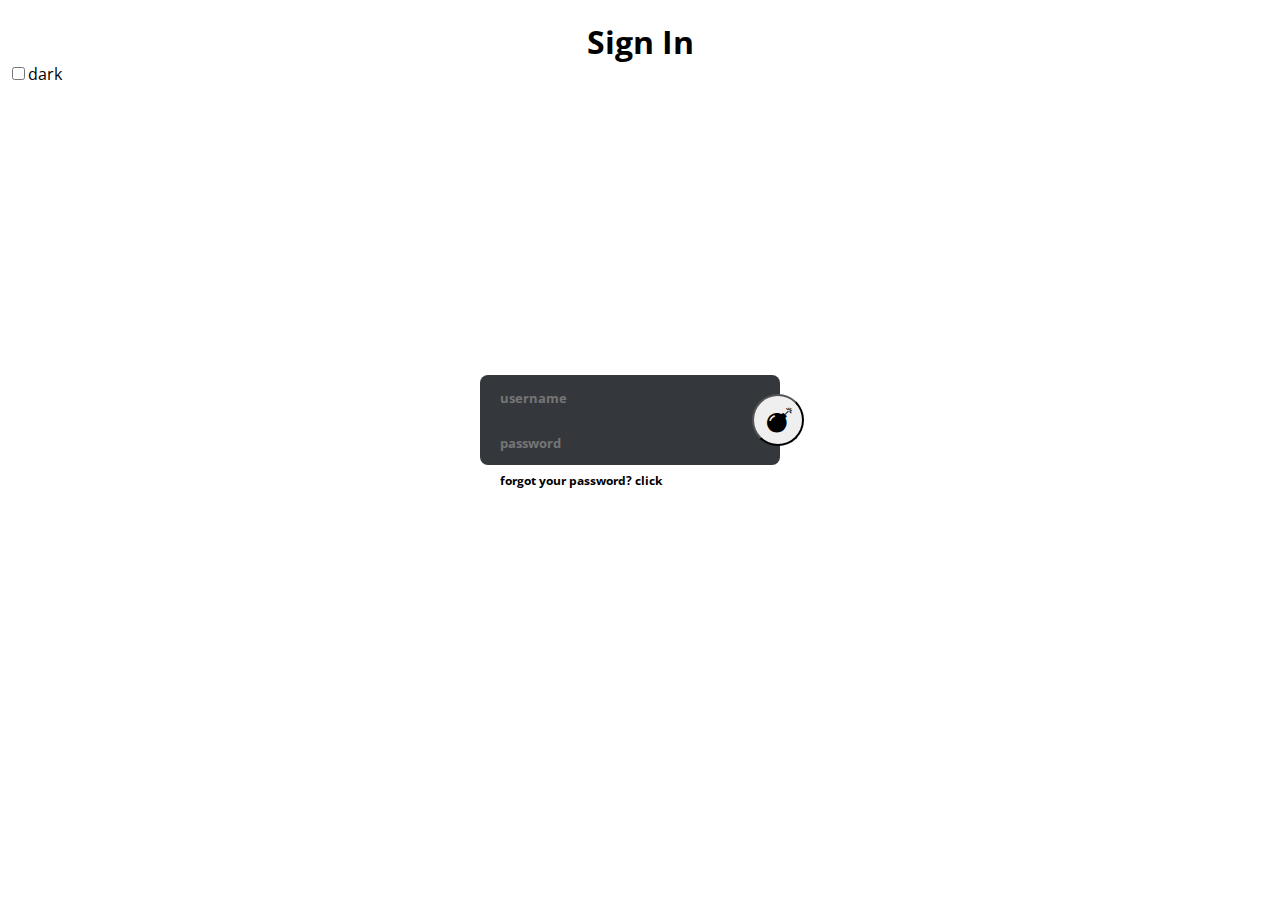
==== index.html @ f0024f43 "Update index.html" ====
<!DOCTYPE html>
<html >
<head>
  <meta charset="UTF-8">
  <title>crm</title>


	<script type="text/javascript" src="theme.js"></script>
	<link rel="stylesheet" href="css/style.css">

  
</head>

<body>
  <h1>Sign In</h1>

  <label>
	  <input type="checkbox" onchange="changeTheme(this.checked)">dark
  </label>

<div id="wrapper">
	<form id="signin" method="" action="" autocomplete="off">
		<input type="text" id="user" name="user" placeholder="username" />
		<input type="password" id="pass" name="pass" placeholder="password" />
		<button type="submit">&#xf1e2;</button>
		<!--&#xf0da;-->
		<p>forgot your password? <a href="#">click</a></p>
	</form>
</div>

</body>
</html>
---- css/style.css ----
@import url(https://fonts.googleapis.com/css?family=Open+Sans:400,700);
@import url('https://cdnjs.cloudflare.com/ajax/libs/font-awesome/4.2.0/css/font-awesome.min.css');

*{
	font-family: 'Open Sans', 'sans-serif', 'FontAwesome';
}


:root {
	--var-bgcolor: white;
	--var-fontcolor: black;
	--var-bg: rgb(52, 56, 61);
	--var-ft: white;
}

[dark] {
	--var-bgcolor: rgb(52, 56, 61);
	--var-fontcolor: white;
	--var-bg: #fff;
	--var-ft: black;
}

body {
	background-color: var(--var-bgcolor);
	color: var(--var-fontcolor);
}



h1{

	margin: 20px auto 0;
	width: 200px;
	text-align: center;
}
#wrapper{
	position: absolute;
	width: 320px;
	left: 50%;
	margin-left: -160px;
	top: 50%;
	margin-top: -75px;
}


#signin {

	height: 90px;
	width: 300px;
	border-radius: 8px;
	position: relative;
}
#signin::before {
	display: block;
	position: relative;
	height: 2px;
	content: '';
	top: 44px;
	margin-left: 20px;
	z-index: 1;
}
#signin input:first-of-type{
	border-top-right-radius: 8px;
	border-top-left-radius: 8px;
}
#signin input:last-of-type{
	border-bottom-right-radius: 8px;
	border-bottom-left-radius: 8px;
}

#signin  input[type="text"], #signin  input[type="password"]{
	position: relative;
	display: block;
	width: 280px;
	height: 45px;
	border: 0;
	outline: 0;
	top: -2px;
	padding: 0 0 0 20px;
	font-weight: 700;
	background-color: var(--var-bg);
	color: var(--var-ft);
}

#signin button[type="submit"]{
	display: block;
	position: absolute;
	width: 52px;
	height: 52px;
	border-radius: 50px;
	outline: 0;
	z-index: 2;
	top: 19px;
	right: -24px;
	font-size: 25px;
	text-indent: 0px;
	padding-left: 9px;
	padding-bottom: 3px;
	text-align: center;
}

#signin button[type="submit"]:hover{
	cursor: pointer;
}


#signin p {
	padding: 0 20px;
	font-weight: 700;
	font-size: 12px;
	margin: 5px 0 0 0;
}
#signin p > a {
	text-decoration: none;
	color: var(--var-fontcolor);
}
#signin p > a:hover {
	color: var(--var-fontcolor);
}
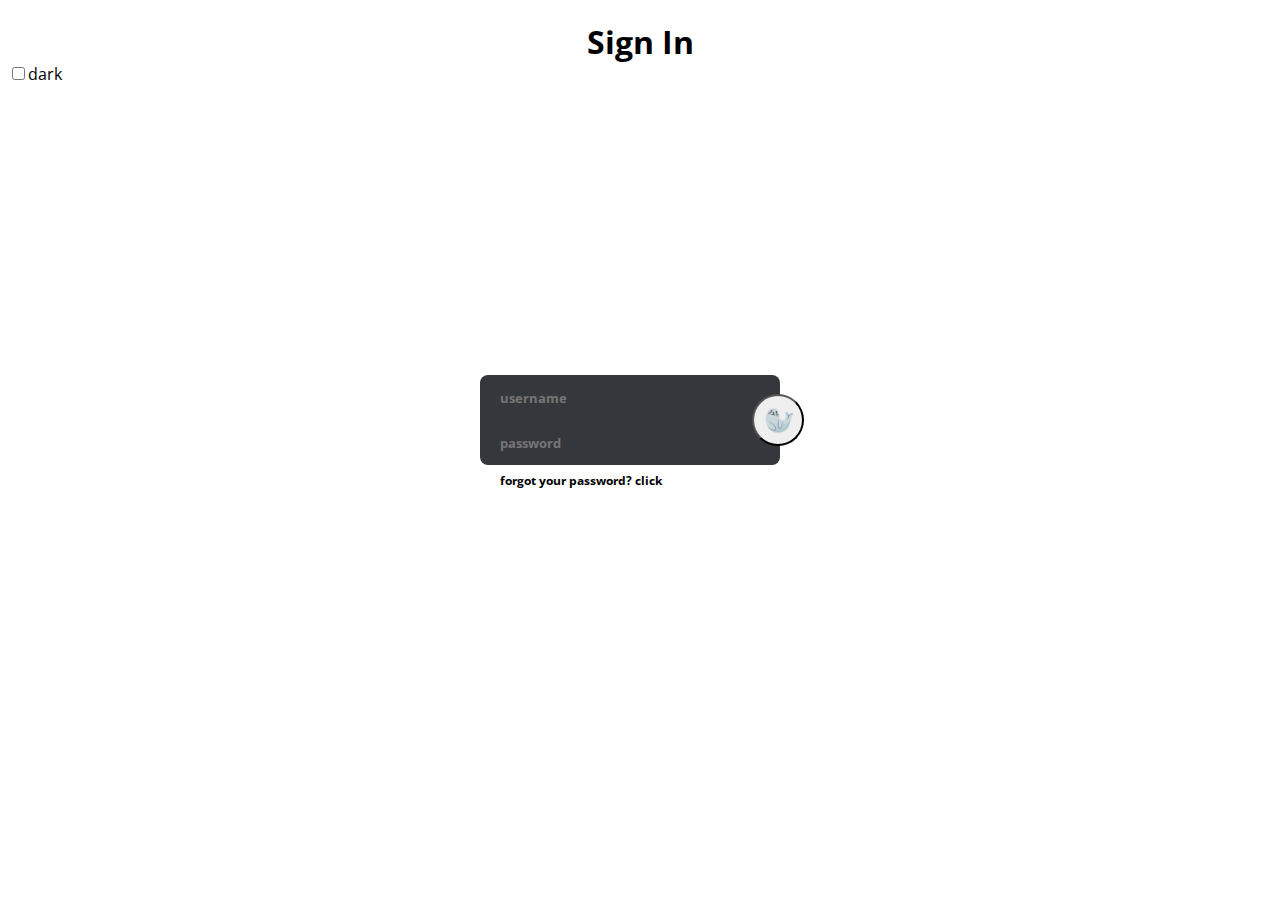
==== commit 5c4c0507: "feat: change pic" ====
--- a/index.html
+++ b/index.html
@@ -1,18 +1,15 @@
 <!DOCTYPE html>
-<html >
+<html>
 <head>
   <meta charset="UTF-8">
   <title>crm</title>
-
-
 	<script type="text/javascript" src="theme.js"></script>
 	<link rel="stylesheet" href="css/style.css">
-
-  
 </head>
 
 <body>
   <h1>Sign In</h1>
+
 
   <label>
 	  <input type="checkbox" onchange="changeTheme(this.checked)">dark
@@ -22,7 +19,7 @@
 	<form id="signin" method="" action="" autocomplete="off">
 		<input type="text" id="user" name="user" placeholder="username" />
 		<input type="password" id="pass" name="pass" placeholder="password" />
-		<button type="submit">&#xf1e2;</button>
+		<button type="submit">&#129453;</button>
 		<!--&#xf0da;-->
 		<p>forgot your password? <a href="#">click</a></p>
 	</form>
--- a/css/style.css
+++ b/css/style.css
@@ -119,4 +119,3 @@
 }
 
 
-
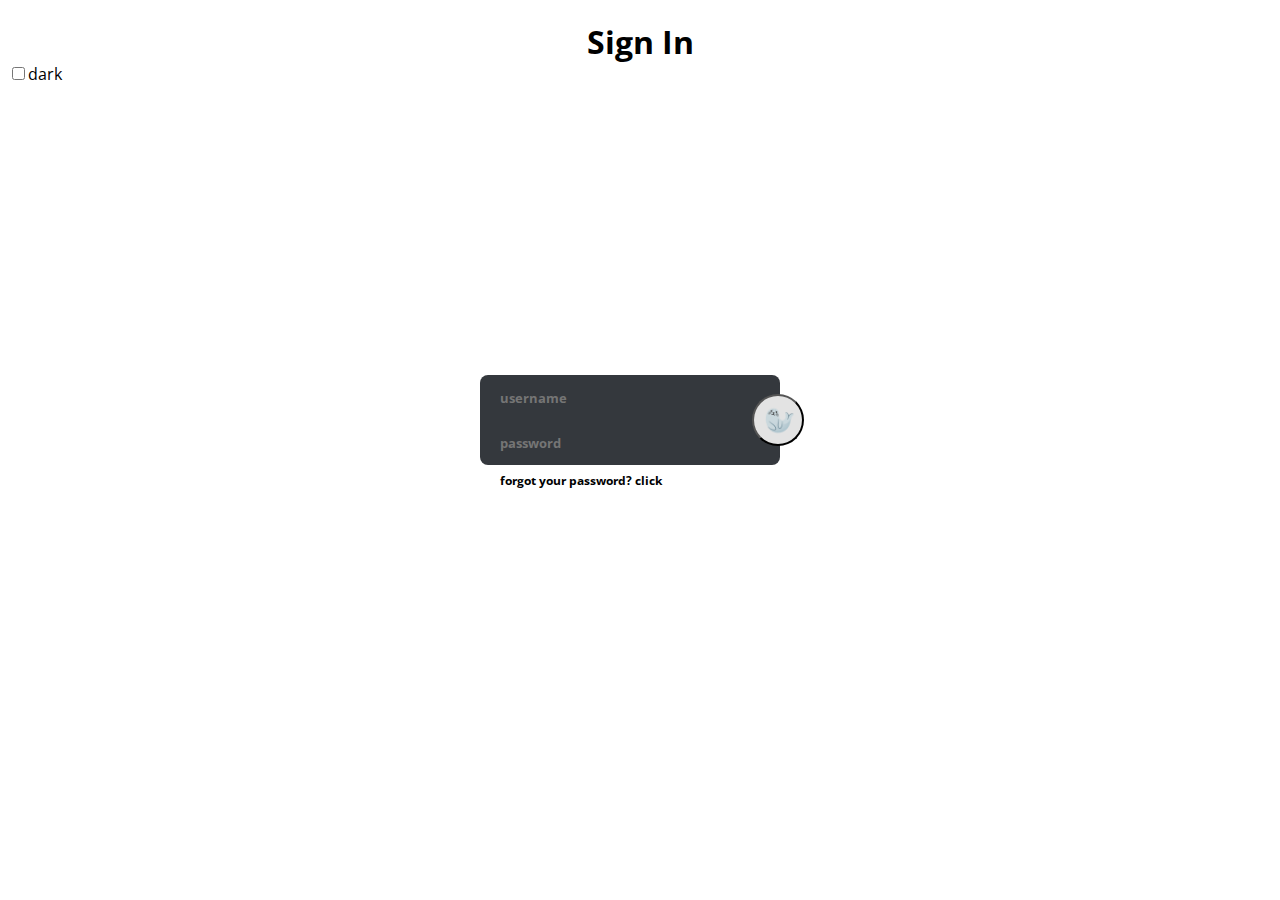
==== commit 76ea3f11: "feat: change pic backgroung and add main.html" ====
--- a/index.html
+++ b/index.html
@@ -19,7 +19,7 @@
 	<form id="signin" method="" action="" autocomplete="off">
 		<input type="text" id="user" name="user" placeholder="username" />
 		<input type="password" id="pass" name="pass" placeholder="password" />
-		<button type="submit">&#129453;</button>
+		<button type="submit"><a href="main.html">&#129453;</a></button>
 		<!--&#xf0da;-->
 		<p>forgot your password? <a href="#">click</a></p>
 	</form>
--- a/css/style.css
+++ b/css/style.css
@@ -16,7 +16,7 @@
 [dark] {
 	--var-bgcolor: rgb(52, 56, 61);
 	--var-fontcolor: white;
-	--var-bg: #fff;
+	--var-bg: white;
 	--var-ft: black;
 }
 
@@ -97,12 +97,16 @@
 	padding-left: 9px;
 	padding-bottom: 3px;
 	text-align: center;
+	background-color: rgb(227, 227, 227);
 }
 
 #signin button[type="submit"]:hover{
 	cursor: pointer;
 }
 
+#signin a {
+	text-decoration: none;
+}
 
 #signin p {
 	padding: 0 20px;
@@ -111,7 +115,6 @@
 	margin: 5px 0 0 0;
 }
 #signin p > a {
-	text-decoration: none;
 	color: var(--var-fontcolor);
 }
 #signin p > a:hover {
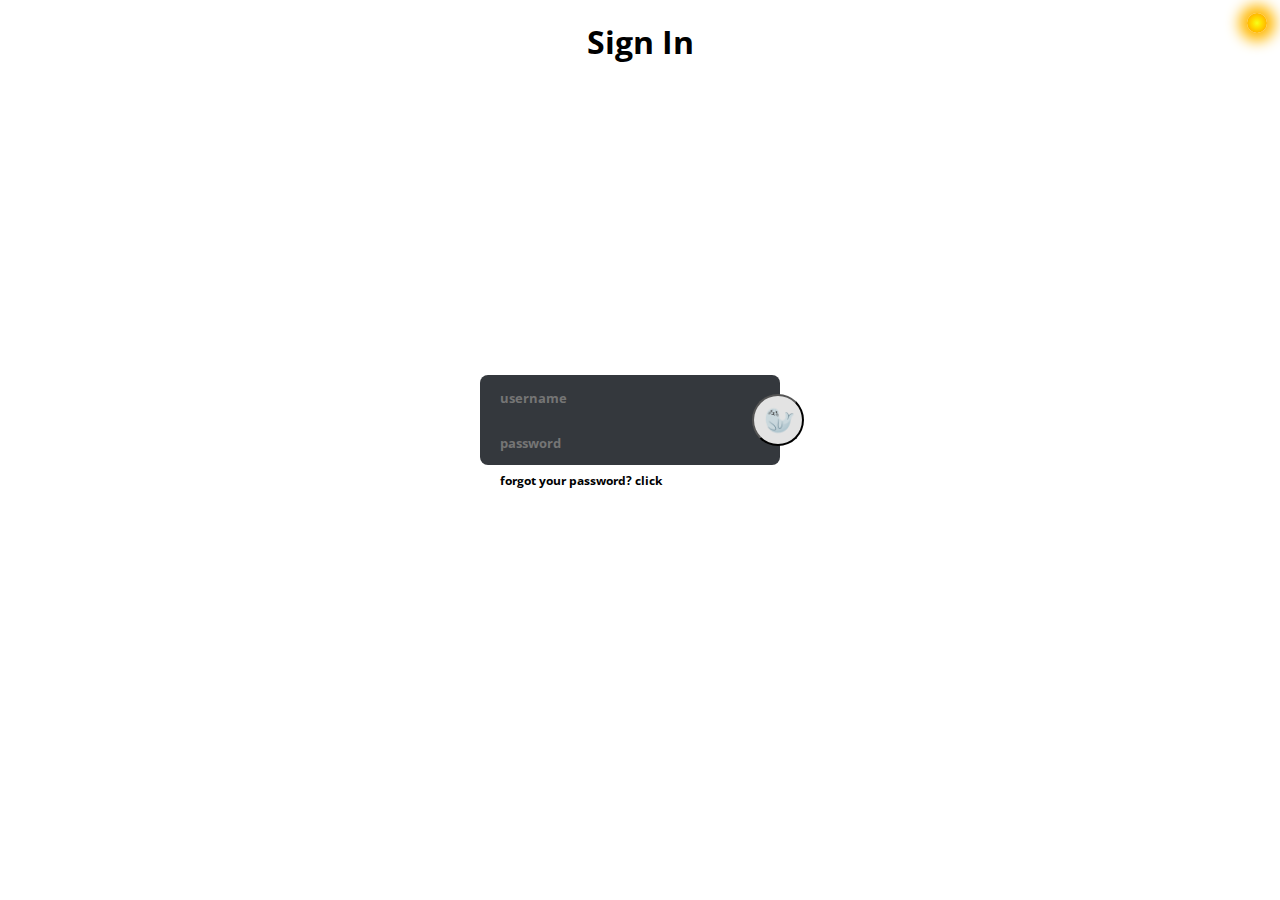
==== commit 96330073: "feat: add sun/moon" ====
--- a/index.html
+++ b/index.html
@@ -5,6 +5,7 @@
   <title>crm</title>
 	<script type="text/javascript" src="theme.js"></script>
 	<link rel="stylesheet" href="css/style.css">
+	<link  href="css/o.scss">
 </head>
 
 <body>
@@ -12,7 +13,7 @@
 
 
   <label>
-	  <input type="checkbox" onchange="changeTheme(this.checked)">dark
+	  <input type="checkbox" onchange="changeTheme(this.checked)">
   </label>
 
 <div id="wrapper">
--- a/css/style.css
+++ b/css/style.css
@@ -1,5 +1,6 @@
 @import url(https://fonts.googleapis.com/css?family=Open+Sans:400,700);
 @import url('https://cdnjs.cloudflare.com/ajax/libs/font-awesome/4.2.0/css/font-awesome.min.css');
+
 
 *{
 	font-family: 'Open Sans', 'sans-serif', 'FontAwesome';
@@ -11,6 +12,17 @@
 	--var-fontcolor: black;
 	--var-bg: rgb(52, 56, 61);
 	--var-ft: white;
+
+
+	--gradient-style: radial-gradient(
+			circle,
+			#f6ff1c,
+			#ffdc00,
+			#ffb800,
+			#ff951a
+	);
+	--gradient-size: 8px;
+	--gradient-shadow: #ffb800;
 }
 
 [dark] {
@@ -18,6 +30,17 @@
 	--var-fontcolor: white;
 	--var-bg: white;
 	--var-ft: black;
+
+	--gradient-style: radial-gradient(
+			circle,
+			#ccd325,
+			#d3d84b,
+			#dadd68,
+			#e0e183,
+			#e6e69c
+	);
+	--gradient-size: 2px;
+	--gradient-shadow: #fff;
 }
 
 body {
@@ -26,6 +49,20 @@
 }
 
 
+input[type="checkbox"] {
+	-webkit-appearance: none;
+	outline: 0;
+	position: absolute;
+	z-index: 2;
+	top: 10px;
+	right: 10px;
+	width: 20px;
+	height: 20px;
+	border-radius: 50%;
+	background-image: var(--gradient-style);
+	box-shadow: 0 0 14px var(--gradient-size) var(--gradient-shadow);
+	cursor: pointer;
+}
 
 h1{
 
@@ -122,3 +159,5 @@
 }
 
 
+
+
